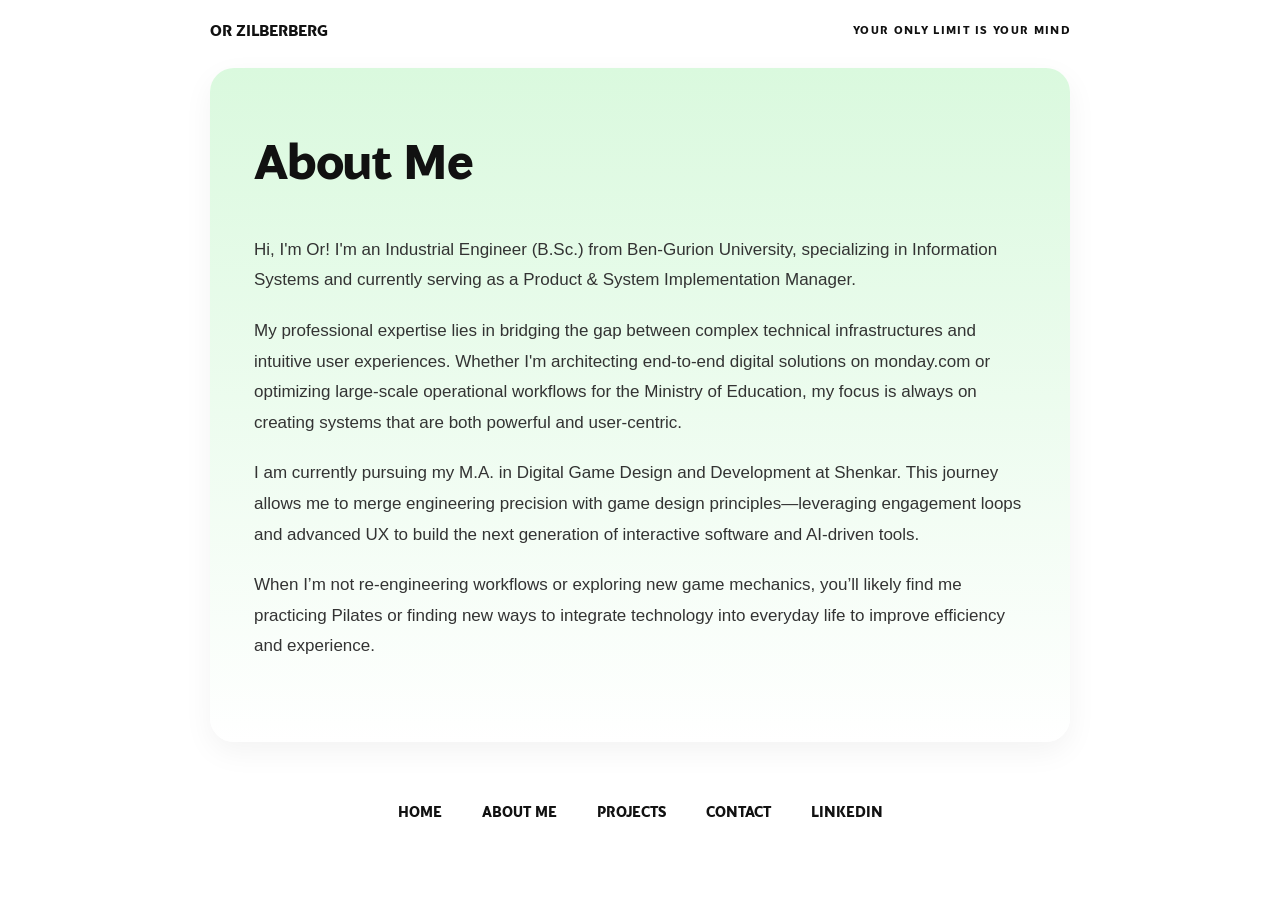
==== public/about.html @ 41ff97f6 "Revise About Me section with updated information Updated bio to reflect current role and studies." ====
<!DOCTYPE html>
<html lang="he">
<head>
  <meta charset="UTF-8">
  <meta name="viewport" content="width=device-width, initial-scale=1.0">
  <title>About Me | Or Zilberberg</title>
  <style>
    @font-face {
      font-family: 'Blacker Sans Pro';
      src: url('../assets/fonts/blacker_sans/Blacker-Sans-Extrabold-trial.ttf') format('truetype');
      font-weight: 800;
      font-style: normal;
    }

    * { box-sizing: border-box; margin: 0; padding: 0; }
    
    body {
      font-family: 'Blacker Sans Pro', sans-serif;
      background: #ffffff;
      padding: 20px;
      color: #111;
      line-height: 1.6;
    }

    .wrapper {
      max-width: 860px;
      margin: 0 auto;
    }

    .top-bar {
      display: flex;
      justify-content: space-between;
      align-items: center;
      margin-bottom: 24px;
    }

    .logo { font-size: 15px; font-weight: 800; text-transform: uppercase; }
    .tagline { font-size: 11px; font-weight: 600; letter-spacing: 0.12em; text-transform: uppercase; }

    .card-about {
      background: linear-gradient(to bottom, #DAF9DE, #ffffff);
      border-radius: 24px;
      padding: 60px 44px;
      box-shadow: 0 10px 30px rgba(0,0,0,0.05);
    }

    .about-content h1 {
      font-size: 48px;
      font-weight: 800;
      margin-bottom: 30px;
      letter-spacing: -1px;
    }

    .bio-text {
      font-family: 'Segoe UI', Roboto, Helvetica, Arial, sans-serif;
      font-size: 17px;
      font-weight: normal;
      line-height: 1.8;
      color: #333; 
    }

    .bio-text p { margin-bottom: 20px; }

    .footer-nav {
      margin-top: 40px;
      display: flex;
      justify-content: center;
      gap: 40px;
      padding: 20px 0;
    }

    .footer-nav a {
      font-size: 14px;
      font-weight: 800;
      text-decoration: none;
      color: #111;
      text-transform: uppercase;
    }
  </style>
</head>
<body>

  <div class="wrapper">
    <header class="top-bar">
      <div class="logo">Or Zilberberg</div>
      <div class="tagline">YOUR ONLY LIMIT IS YOUR MIND</div>
    </header>

    <main class="card-about">
      <div class="about-content">
        <h1>About Me</h1>
        <div class="bio-text">
          <p>Hi, I'm Or! I'm an Industrial Engineer (B.Sc.) from Ben-Gurion University, specializing in Information Systems and currently serving as a Product & System Implementation Manager.</p>
          <p>My professional expertise lies in bridging the gap between complex technical infrastructures and intuitive user experiences. Whether I'm architecting end-to-end digital solutions on monday.com or optimizing large-scale operational workflows for the Ministry of Education, my focus is always on creating systems that are both powerful and user-centric.</p>
          <p>I am currently pursuing my M.A. in Digital Game Design and Development at Shenkar. This journey allows me to merge engineering precision with game design principles—leveraging engagement loops and advanced UX to build the next generation of interactive software and AI-driven tools.</p>
          <p>When I’m not re-engineering workflows or exploring new game mechanics, you’ll likely find me practicing Pilates or finding new ways to integrate technology into everyday life to improve efficiency and experience.</p>
        </div>
      </div>
    </main>

    <nav class="footer-nav"></nav>
  </div>

  <script src="../assets/js/nav.js"></script>
</body>
</html>
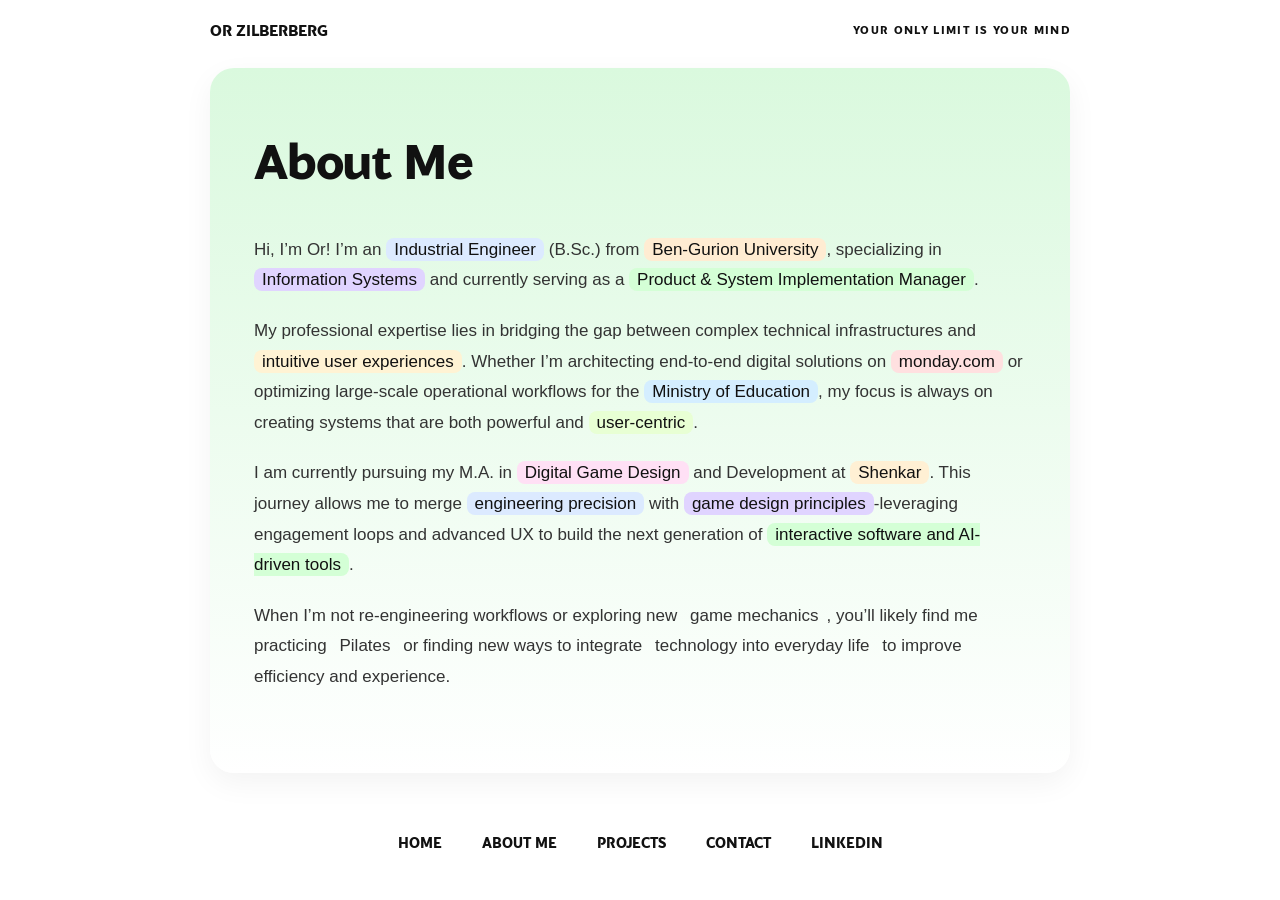
==== commit 4282b4f1: "updates" ====
--- a/public/about.html
+++ b/public/about.html
@@ -61,6 +61,42 @@
 
     .bio-text p { margin-bottom: 20px; }
 
+    /* Keyword highlight effect */
+    .keyword {
+      display: inline;
+      padding: 2px 8px;
+      border-radius: 8px;
+      background: transparent;
+      transition: background 0.4s ease, color 0.4s ease, transform 0.3s ease;
+      cursor: default;
+      position: relative;
+    }
+
+    .keyword.revealed {
+      background: var(--kw-color, #d4ffd6);
+      color: #111;
+    }
+
+    .keyword:hover {
+      transform: scale(1.05);
+      display: inline-block;
+    }
+
+    /* Floating emoji bubble */
+    .emoji-bubble {
+      position: absolute;
+      font-size: 20px;
+      pointer-events: none;
+      animation: floatUp 1.2s ease-out forwards;
+      z-index: 10;
+    }
+
+    @keyframes floatUp {
+      0%   { opacity: 1; transform: translateY(0) scale(1); }
+      60%  { opacity: 1; }
+      100% { opacity: 0; transform: translateY(-60px) scale(1.3); }
+    }
+
     .footer-nav {
       margin-top: 40px;
       display: flex;
@@ -90,10 +126,10 @@
       <div class="about-content">
         <h1>About Me</h1>
         <div class="bio-text">
-          <p>Hi, I'm Or! I'm an Industrial Engineer (B.Sc.) from Ben-Gurion University, specializing in Information Systems and currently serving as a Product & System Implementation Manager.</p>
-          <p>My professional expertise lies in bridging the gap between complex technical infrastructures and intuitive user experiences. Whether I'm architecting end-to-end digital solutions on monday.com or optimizing large-scale operational workflows for the Ministry of Education, my focus is always on creating systems that are both powerful and user-centric.</p>
-          <p>I am currently pursuing my M.A. in Digital Game Design and Development at Shenkar. This journey allows me to merge engineering precision with game design principles—leveraging engagement loops and advanced UX to build the next generation of interactive software and AI-driven tools.</p>
-          <p>When I’m not re-engineering workflows or exploring new game mechanics, you’ll likely find me practicing Pilates or finding new ways to integrate technology into everyday life to improve efficiency and experience.</p>
+          <p>Hi, I’m Or! I’m an <span class="keyword" data-emoji="🎓" style="--kw-color:#dceaff">Industrial Engineer</span> (B.Sc.) from <span class="keyword" data-emoji="🏫" style="--kw-color:#ffecd2">Ben-Gurion University</span>, specializing in <span class="keyword" data-emoji="💻" style="--kw-color:#e0d4ff">Information Systems</span> and currently serving as a <span class="keyword" data-emoji="🚀" style="--kw-color:#d4ffd6">Product & System Implementation Manager</span>.</p>
+          <p>My professional expertise lies in bridging the gap between complex technical infrastructures and <span class="keyword" data-emoji="✨" style="--kw-color:#fff3d4">intuitive user experiences</span>. Whether I’m architecting end-to-end digital solutions on <span class="keyword" data-emoji="📋" style="--kw-color:#ffe0e0">monday.com</span> or optimizing large-scale operational workflows for the <span class="keyword" data-emoji="🏛️" style="--kw-color:#d4eeff">Ministry of Education</span>, my focus is always on creating systems that are both powerful and <span class="keyword" data-emoji="👤" style="--kw-color:#e8ffd4">user-centric</span>.</p>
+          <p>I am currently pursuing my M.A. in <span class="keyword" data-emoji="🎮" style="--kw-color:#ffe0f5">Digital Game Design</span> and Development at <span class="keyword" data-emoji="🎨" style="--kw-color:#fff0d4">Shenkar</span>. This journey allows me to merge <span class="keyword" data-emoji="⚙️" style="--kw-color:#dceaff">engineering precision</span> with <span class="keyword" data-emoji="🕹️" style="--kw-color:#e0d4ff">game design principles</span>-leveraging engagement loops and advanced UX to build the next generation of <span class="keyword" data-emoji="🤖" style="--kw-color:#d4ffd6">interactive software and AI-driven tools</span>.</p>
+          <p>When I’m not re-engineering workflows or exploring new <span class="keyword" data-emoji="🧩" style="--kw-color:#ffecd2">game mechanics</span>, you’ll likely find me practicing <span class="keyword" data-emoji="🧘" style="--kw-color:#ffe0f5">Pilates</span> or finding new ways to integrate <span class="keyword" data-emoji="⚡" style="--kw-color:#fff3d4">technology into everyday life</span> to improve efficiency and experience.</p>
         </div>
       </div>
     </main>
@@ -101,6 +137,52 @@
     <nav class="footer-nav"></nav>
   </div>
 
+  <script src="../assets/js/page-transition.js"></script>
   <script src="../assets/js/nav.js"></script>
+
+  <script>
+    (function() {
+      var keywords = document.querySelectorAll('.keyword');
+
+      // Scroll-triggered reveal: keywords light up as they enter the viewport
+      var observer = new IntersectionObserver(function(entries) {
+        entries.forEach(function(entry) {
+          if (entry.isIntersecting) {
+            // Stagger reveal based on position in the list
+            var idx = Array.prototype.indexOf.call(keywords, entry.target);
+            setTimeout(function() {
+              entry.target.classList.add('revealed');
+            }, idx * 80);
+            observer.unobserve(entry.target);
+          }
+        });
+      }, { threshold: 0.5 });
+
+      keywords.forEach(function(kw) { observer.observe(kw); });
+
+      // Hover: spawn a floating emoji bubble
+      keywords.forEach(function(kw) {
+        kw.addEventListener('mouseenter', function() {
+          var emoji = kw.getAttribute('data-emoji');
+          if (!emoji) return;
+
+          var bubble = document.createElement('span');
+          bubble.className = 'emoji-bubble';
+          bubble.textContent = emoji;
+
+          // Random horizontal offset for playfulness
+          var offsetX = (Math.random() - 0.5) * 30;
+          bubble.style.left = 'calc(50% + ' + offsetX + 'px)';
+          bubble.style.top = '-10px';
+
+          kw.appendChild(bubble);
+
+          bubble.addEventListener('animationend', function() {
+            bubble.remove();
+          });
+        });
+      });
+    })();
+  </script>
 </body>
 </html>
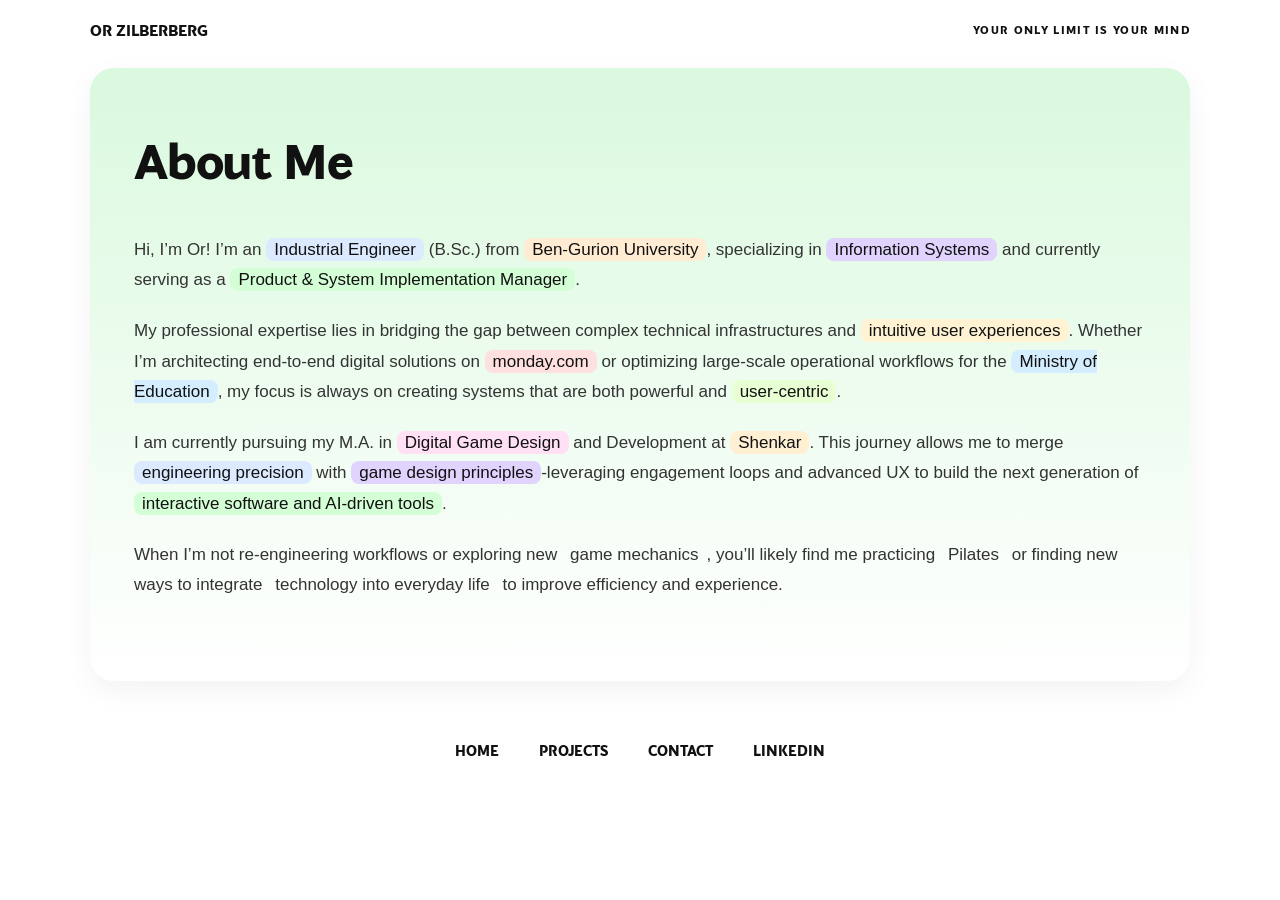
==== commit d3f765c9: "updates" ====
--- a/public/about.html
+++ b/public/about.html
@@ -23,7 +23,7 @@
     }
 
     .wrapper {
-      max-width: 860px;
+      max-width: 1100px;
       margin: 0 auto;
     }
 
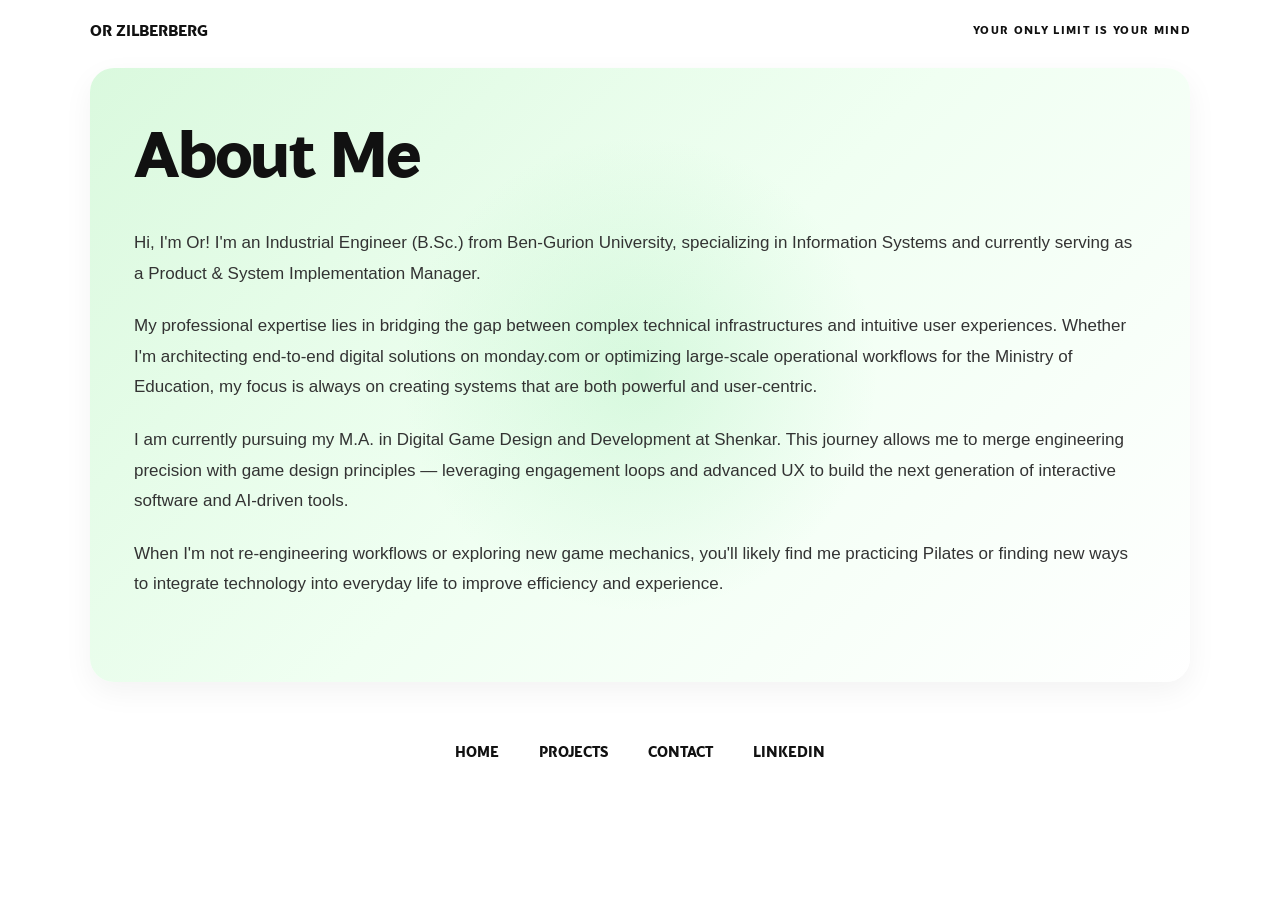
==== commit 9f72385c: "ABOUT ME EFFECT" ====
--- a/public/about.html
+++ b/public/about.html
@@ -1,188 +1,358 @@
-<!DOCTYPE html>
-<html lang="he">
-<head>
-  <meta charset="UTF-8">
-  <meta name="viewport" content="width=device-width, initial-scale=1.0">
-  <title>About Me | Or Zilberberg</title>
-  <style>
-    @font-face {
-      font-family: 'Blacker Sans Pro';
-      src: url('../assets/fonts/blacker_sans/Blacker-Sans-Extrabold-trial.ttf') format('truetype');
-      font-weight: 800;
-      font-style: normal;
-    }
-
-    * { box-sizing: border-box; margin: 0; padding: 0; }
-    
-    body {
-      font-family: 'Blacker Sans Pro', sans-serif;
-      background: #ffffff;
-      padding: 20px;
-      color: #111;
-      line-height: 1.6;
-    }
-
-    .wrapper {
-      max-width: 1100px;
-      margin: 0 auto;
-    }
-
-    .top-bar {
-      display: flex;
-      justify-content: space-between;
-      align-items: center;
-      margin-bottom: 24px;
-    }
-
-    .logo { font-size: 15px; font-weight: 800; text-transform: uppercase; }
-    .tagline { font-size: 11px; font-weight: 600; letter-spacing: 0.12em; text-transform: uppercase; }
-
-    .card-about {
-      background: linear-gradient(to bottom, #DAF9DE, #ffffff);
-      border-radius: 24px;
-      padding: 60px 44px;
-      box-shadow: 0 10px 30px rgba(0,0,0,0.05);
-    }
-
-    .about-content h1 {
-      font-size: 48px;
-      font-weight: 800;
-      margin-bottom: 30px;
-      letter-spacing: -1px;
-    }
-
-    .bio-text {
-      font-family: 'Segoe UI', Roboto, Helvetica, Arial, sans-serif;
-      font-size: 17px;
-      font-weight: normal;
-      line-height: 1.8;
-      color: #333; 
-    }
-
-    .bio-text p { margin-bottom: 20px; }
-
-    /* Keyword highlight effect */
-    .keyword {
-      display: inline;
-      padding: 2px 8px;
-      border-radius: 8px;
-      background: transparent;
-      transition: background 0.4s ease, color 0.4s ease, transform 0.3s ease;
-      cursor: default;
-      position: relative;
-    }
-
-    .keyword.revealed {
-      background: var(--kw-color, #d4ffd6);
-      color: #111;
-    }
-
-    .keyword:hover {
-      transform: scale(1.05);
-      display: inline-block;
-    }
-
-    /* Floating emoji bubble */
-    .emoji-bubble {
-      position: absolute;
-      font-size: 20px;
-      pointer-events: none;
-      animation: floatUp 1.2s ease-out forwards;
-      z-index: 10;
-    }
-
-    @keyframes floatUp {
-      0%   { opacity: 1; transform: translateY(0) scale(1); }
-      60%  { opacity: 1; }
-      100% { opacity: 0; transform: translateY(-60px) scale(1.3); }
-    }
-
-    .footer-nav {
-      margin-top: 40px;
-      display: flex;
-      justify-content: center;
-      gap: 40px;
-      padding: 20px 0;
-    }
-
-    .footer-nav a {
-      font-size: 14px;
-      font-weight: 800;
-      text-decoration: none;
-      color: #111;
-      text-transform: uppercase;
-    }
-  </style>
-</head>
-<body>
-
-  <div class="wrapper">
-    <header class="top-bar">
-      <div class="logo">Or Zilberberg</div>
-      <div class="tagline">YOUR ONLY LIMIT IS YOUR MIND</div>
-    </header>
-
-    <main class="card-about">
-      <div class="about-content">
-        <h1>About Me</h1>
-        <div class="bio-text">
-          <p>Hi, I’m Or! I’m an <span class="keyword" data-emoji="🎓" style="--kw-color:#dceaff">Industrial Engineer</span> (B.Sc.) from <span class="keyword" data-emoji="🏫" style="--kw-color:#ffecd2">Ben-Gurion University</span>, specializing in <span class="keyword" data-emoji="💻" style="--kw-color:#e0d4ff">Information Systems</span> and currently serving as a <span class="keyword" data-emoji="🚀" style="--kw-color:#d4ffd6">Product & System Implementation Manager</span>.</p>
-          <p>My professional expertise lies in bridging the gap between complex technical infrastructures and <span class="keyword" data-emoji="✨" style="--kw-color:#fff3d4">intuitive user experiences</span>. Whether I’m architecting end-to-end digital solutions on <span class="keyword" data-emoji="📋" style="--kw-color:#ffe0e0">monday.com</span> or optimizing large-scale operational workflows for the <span class="keyword" data-emoji="🏛️" style="--kw-color:#d4eeff">Ministry of Education</span>, my focus is always on creating systems that are both powerful and <span class="keyword" data-emoji="👤" style="--kw-color:#e8ffd4">user-centric</span>.</p>
-          <p>I am currently pursuing my M.A. in <span class="keyword" data-emoji="🎮" style="--kw-color:#ffe0f5">Digital Game Design</span> and Development at <span class="keyword" data-emoji="🎨" style="--kw-color:#fff0d4">Shenkar</span>. This journey allows me to merge <span class="keyword" data-emoji="⚙️" style="--kw-color:#dceaff">engineering precision</span> with <span class="keyword" data-emoji="🕹️" style="--kw-color:#e0d4ff">game design principles</span>-leveraging engagement loops and advanced UX to build the next generation of <span class="keyword" data-emoji="🤖" style="--kw-color:#d4ffd6">interactive software and AI-driven tools</span>.</p>
-          <p>When I’m not re-engineering workflows or exploring new <span class="keyword" data-emoji="🧩" style="--kw-color:#ffecd2">game mechanics</span>, you’ll likely find me practicing <span class="keyword" data-emoji="🧘" style="--kw-color:#ffe0f5">Pilates</span> or finding new ways to integrate <span class="keyword" data-emoji="⚡" style="--kw-color:#fff3d4">technology into everyday life</span> to improve efficiency and experience.</p>
-        </div>
-      </div>
-    </main>
-
-    <nav class="footer-nav"></nav>
-  </div>
-
-  <script src="../assets/js/page-transition.js"></script>
-  <script src="../assets/js/nav.js"></script>
-
-  <script>
-    (function() {
-      var keywords = document.querySelectorAll('.keyword');
-
-      // Scroll-triggered reveal: keywords light up as they enter the viewport
-      var observer = new IntersectionObserver(function(entries) {
-        entries.forEach(function(entry) {
-          if (entry.isIntersecting) {
-            // Stagger reveal based on position in the list
-            var idx = Array.prototype.indexOf.call(keywords, entry.target);
-            setTimeout(function() {
-              entry.target.classList.add('revealed');
-            }, idx * 80);
-            observer.unobserve(entry.target);
-          }
-        });
-      }, { threshold: 0.5 });
-
-      keywords.forEach(function(kw) { observer.observe(kw); });
-
-      // Hover: spawn a floating emoji bubble
-      keywords.forEach(function(kw) {
-        kw.addEventListener('mouseenter', function() {
-          var emoji = kw.getAttribute('data-emoji');
-          if (!emoji) return;
-
-          var bubble = document.createElement('span');
-          bubble.className = 'emoji-bubble';
-          bubble.textContent = emoji;
-
-          // Random horizontal offset for playfulness
-          var offsetX = (Math.random() - 0.5) * 30;
-          bubble.style.left = 'calc(50% + ' + offsetX + 'px)';
-          bubble.style.top = '-10px';
-
-          kw.appendChild(bubble);
-
-          bubble.addEventListener('animationend', function() {
-            bubble.remove();
-          });
-        });
-      });
-    })();
-  </script>
-</body>
-</html>
+<!DOCTYPE html>
+<html lang="he">
+<head>
+  <meta charset="UTF-8">
+  <meta name="viewport" content="width=device-width, initial-scale=1.0">
+  <title>About Me | Or Zilberberg</title>
+  <style>
+    @font-face {
+      font-family: 'Blacker Sans Pro';
+      src: url('../assets/fonts/blacker_sans/Blacker-Sans-Extrabold-trial.ttf') format('truetype');
+      font-weight: 800;
+      font-style: normal;
+    }
+
+    * { box-sizing: border-box; margin: 0; padding: 0; }
+
+    body {
+      font-family: 'Blacker Sans Pro', sans-serif;
+      background: #ffffff;
+      padding: 20px;
+      color: #111;
+      line-height: 1.6;
+      display: flex;
+      flex-direction: column;
+      min-height: 100vh;
+    }
+
+    .wrapper {
+      max-width: 1100px;
+      margin: 0 auto;
+      width: 100%;
+      flex: 1;
+    }
+
+    .top-bar {
+      display: flex;
+      justify-content: space-between;
+      align-items: center;
+      margin-bottom: 24px;
+    }
+
+    .logo { font-size: 15px; font-weight: 800; text-transform: uppercase; }
+    .tagline { font-size: 11px; font-weight: 600; letter-spacing: 0.12em; text-transform: uppercase; }
+
+    /* Card */
+    .card-about {
+      background: linear-gradient(135deg, #DAF9DE 0%, #f0fff2 50%, #ffffff 100%);
+      border-radius: 24px;
+      padding: 60px 44px;
+      box-shadow: 0 10px 30px rgba(0,0,0,0.05);
+      position: relative;
+      overflow: hidden;
+      transform-style: preserve-3d;
+      transition: box-shadow 0.3s ease;
+    }
+
+    /* Spotlight overlay (follows cursor) */
+    .card-about::before {
+      content: '';
+      position: absolute;
+      inset: 0;
+      border-radius: 24px;
+      background: radial-gradient(circle 340px at var(--mx, 50%) var(--my, 50%),
+        rgba(100,220,130,0.18) 0%,
+        transparent 70%);
+      pointer-events: none;
+      z-index: 0;
+      transition: background 0.05s;
+    }
+
+    /* Canvas for particle trail */
+    #about-canvas {
+      position: absolute;
+      inset: 0;
+      width: 100%;
+      height: 100%;
+      pointer-events: none;
+      z-index: 0;
+      border-radius: 24px;
+    }
+
+    .about-content {
+      position: relative;
+      z-index: 1;
+    }
+
+    .about-content h1 {
+      font-size: 64px;
+      font-weight: 800;
+      margin-bottom: 36px;
+      letter-spacing: -2px;
+      line-height: 1;
+    }
+
+    /* Glitch on h1 */
+    .about-content h1 {
+      position: relative;
+    }
+
+    .about-content h1::before,
+    .about-content h1::after {
+      content: attr(data-text);
+      position: absolute;
+      top: 0; left: 0;
+      width: 100%;
+      overflow: hidden;
+      clip-path: inset(0 0 100% 0);
+      opacity: 0;
+    }
+
+    .about-content h1::before {
+      color: #3dbf6e;
+      animation: glitchTop 5s infinite;
+    }
+
+    .about-content h1::after {
+      color: #b84fff;
+      animation: glitchBot 5s infinite;
+    }
+
+    @keyframes glitchTop {
+      0%, 88%, 100% { opacity: 0; clip-path: inset(0 0 100% 0); }
+      90%  { opacity: 0.7; clip-path: inset(0 0 60% 0); transform: translate(-3px, -2px); }
+      92%  { opacity: 0.5; clip-path: inset(30% 0 40% 0); transform: translate(3px, 0); }
+      94%  { opacity: 0; clip-path: inset(0 0 100% 0); }
+    }
+
+    @keyframes glitchBot {
+      0%, 88%, 100% { opacity: 0; clip-path: inset(100% 0 0 0); }
+      90%  { opacity: 0.6; clip-path: inset(60% 0 0 0); transform: translate(3px, 2px); }
+      92%  { opacity: 0.4; clip-path: inset(40% 0 20% 0); transform: translate(-3px, 0); }
+      94%  { opacity: 0; clip-path: inset(100% 0 0 0); }
+    }
+
+    /* Bio text */
+    .bio-text {
+      font-family: 'Segoe UI', Roboto, Helvetica, Arial, sans-serif;
+      font-size: 17px;
+      font-weight: normal;
+      line-height: 1.8;
+      color: #333;
+    }
+
+    /* Paragraphs slide in on scroll */
+    .bio-text p {
+      margin-bottom: 22px;
+      opacity: 0;
+      transform: translateY(28px);
+      transition: opacity 0.6s ease, transform 0.6s ease;
+    }
+
+    .bio-text p.visible {
+      opacity: 1;
+      transform: translateY(0);
+    }
+
+    /* Floating tags */
+    .tag-cloud {
+      display: flex;
+      flex-wrap: wrap;
+      gap: 10px;
+      margin-top: 32px;
+    }
+
+    .tag {
+      display: inline-block;
+      padding: 8px 18px;
+      border-radius: 100px;
+      font-family: 'Blacker Sans Pro', sans-serif;
+      font-size: 12px;
+      font-weight: 800;
+      text-transform: uppercase;
+      letter-spacing: 0.06em;
+      opacity: 0;
+      transform: scale(0.7) translateY(10px);
+      transition: transform 0.25s ease, background 0.25s ease;
+    }
+
+    .tag.visible {
+      animation: tagPop 0.5s cubic-bezier(0.34, 1.56, 0.64, 1) forwards;
+    }
+
+    @keyframes tagPop {
+      to { opacity: 1; transform: scale(1) translateY(0); }
+    }
+
+    .tag:hover {
+      transform: scale(1.08) translateY(-3px) !important;
+    }
+
+    .tag-green  { background: #d4ffd9; color: #1a7a3a; }
+    .tag-purple { background: #edd4ff; color: #6a1a9a; }
+    .tag-blue   { background: #d4e8ff; color: #1a4a8a; }
+    .tag-orange { background: #ffecd4; color: #8a4a1a; }
+    .tag-pink   { background: #ffd4ee; color: #8a1a5a; }
+
+    .footer-nav {
+      margin-top: 40px;
+      display: flex;
+      justify-content: center;
+      gap: 40px;
+      padding: 20px 0;
+    }
+
+    .footer-nav a {
+      font-size: 14px;
+      font-weight: 800;
+      text-decoration: none;
+      color: #111;
+      text-transform: uppercase;
+    }
+
+    @media (max-width: 768px) {
+      .card-about { padding: 40px 24px; }
+      .about-content h1 { font-size: 42px; }
+    }
+  </style>
+</head>
+<body>
+
+  <div class="wrapper">
+    <header class="top-bar">
+      <div class="logo">Or Zilberberg</div>
+      <div class="tagline">YOUR ONLY LIMIT IS YOUR MIND</div>
+    </header>
+
+    <main class="card-about" id="about-card">
+      <canvas id="about-canvas"></canvas>
+      <div class="about-content">
+        <h1 data-text="About Me">About Me</h1>
+        <div class="bio-text">
+          <p>Hi, I'm Or! I'm an Industrial Engineer (B.Sc.) from Ben-Gurion University, specializing in Information Systems and currently serving as a Product &amp; System Implementation Manager.</p>
+          <p>My professional expertise lies in bridging the gap between complex technical infrastructures and intuitive user experiences. Whether I'm architecting end-to-end digital solutions on monday.com or optimizing large-scale operational workflows for the Ministry of Education, my focus is always on creating systems that are both powerful and user-centric.</p>
+          <p>I am currently pursuing my M.A. in Digital Game Design and Development at Shenkar. This journey allows me to merge engineering precision with game design principles — leveraging engagement loops and advanced UX to build the next generation of interactive software and AI-driven tools.</p>
+          <p>When I'm not re-engineering workflows or exploring new game mechanics, you'll likely find me practicing Pilates or finding new ways to integrate technology into everyday life to improve efficiency and experience.</p>
+        </div>
+      
+      </div>
+    </main>
+
+    <nav class="footer-nav"></nav>
+  </div>
+
+  <script src="../assets/js/page-transition.js"></script>
+  <script src="../assets/js/nav.js"></script>
+
+  <script>
+    (function() {
+      var card = document.getElementById('about-card');
+      var canvas = document.getElementById('about-canvas');
+      var ctx = canvas.getContext('2d');
+      var particles = [];
+      var mouse = { x: -999, y: -999 };
+      var tiltX = 0, tiltY = 0;
+
+      // Resize canvas to match card
+      function resize() {
+        canvas.width = card.offsetWidth;
+        canvas.height = card.offsetHeight;
+      }
+      resize();
+      window.addEventListener('resize', resize);
+
+      // Particle trail
+      function spawnParticle(x, y) {
+        particles.push({
+          x: x, y: y,
+          vx: (Math.random() - 0.5) * 1.5,
+          vy: (Math.random() - 0.5) * 1.5 - 0.5,
+          radius: Math.random() * 5 + 2,
+          alpha: 0.7,
+          hue: Math.floor(Math.random() * 60) + 120  // green spectrum
+        });
+        if (particles.length > 120) particles.shift();
+      }
+
+      function animateParticles() {
+        ctx.clearRect(0, 0, canvas.width, canvas.height);
+        for (var i = particles.length - 1; i >= 0; i--) {
+          var p = particles[i];
+          p.x += p.vx;
+          p.y += p.vy;
+          p.alpha -= 0.018;
+          p.radius *= 0.97;
+          if (p.alpha <= 0) { particles.splice(i, 1); continue; }
+          ctx.beginPath();
+          ctx.arc(p.x, p.y, p.radius, 0, Math.PI * 2);
+          ctx.fillStyle = 'hsla(' + p.hue + ', 80%, 60%, ' + p.alpha + ')';
+          ctx.fill();
+        }
+        requestAnimationFrame(animateParticles);
+      }
+      animateParticles();
+
+      // Mouse tracking for spotlight + tilt + particles
+      var lastSpawn = 0;
+      card.addEventListener('mousemove', function(e) {
+        var rect = card.getBoundingClientRect();
+        var x = e.clientX - rect.left;
+        var y = e.clientY - rect.top;
+        mouse.x = x; mouse.y = y;
+
+        // Spotlight
+        card.style.setProperty('--mx', (x / rect.width * 100) + '%');
+        card.style.setProperty('--my', (y / rect.height * 100) + '%');
+
+        // 3D tilt
+        var cx = rect.width / 2, cy = rect.height / 2;
+        tiltY = ((x - cx) / cx) * 6;
+        tiltX = ((cy - y) / cy) * 6;
+        card.style.transform = 'perspective(900px) rotateX(' + tiltX + 'deg) rotateY(' + tiltY + 'deg)';
+
+        // Spawn particles throttled
+        var now = Date.now();
+        if (now - lastSpawn > 30) {
+          spawnParticle(x, y);
+          lastSpawn = now;
+        }
+      });
+
+      card.addEventListener('mouseleave', function() {
+        card.style.transform = 'perspective(900px) rotateX(0deg) rotateY(0deg)';
+        mouse.x = -999; mouse.y = -999;
+      });
+
+      // Scroll-reveal paragraphs
+      var paras = document.querySelectorAll('.bio-text p');
+      var paraObserver = new IntersectionObserver(function(entries) {
+        entries.forEach(function(entry) {
+          if (entry.isIntersecting) {
+            var idx = Array.prototype.indexOf.call(paras, entry.target);
+            setTimeout(function() {
+              entry.target.classList.add('visible');
+            }, idx * 120);
+            paraObserver.unobserve(entry.target);
+          }
+        });
+      }, { threshold: 0.2 });
+      paras.forEach(function(p) { paraObserver.observe(p); });
+
+      // Pop-in tags with stagger
+      var tags = document.querySelectorAll('.tag');
+      var tagObserver = new IntersectionObserver(function(entries) {
+        entries.forEach(function(entry) {
+          if (entry.isIntersecting) {
+            var idx = Array.prototype.indexOf.call(tags, entry.target);
+            setTimeout(function() {
+              entry.target.classList.add('visible');
+            }, idx * 80);
+            tagObserver.unobserve(entry.target);
+          }
+        });
+      }, { threshold: 0.3 });
+      tags.forEach(function(t) { tagObserver.observe(t); });
+    })();
+  </script>
+</body>
+</html>
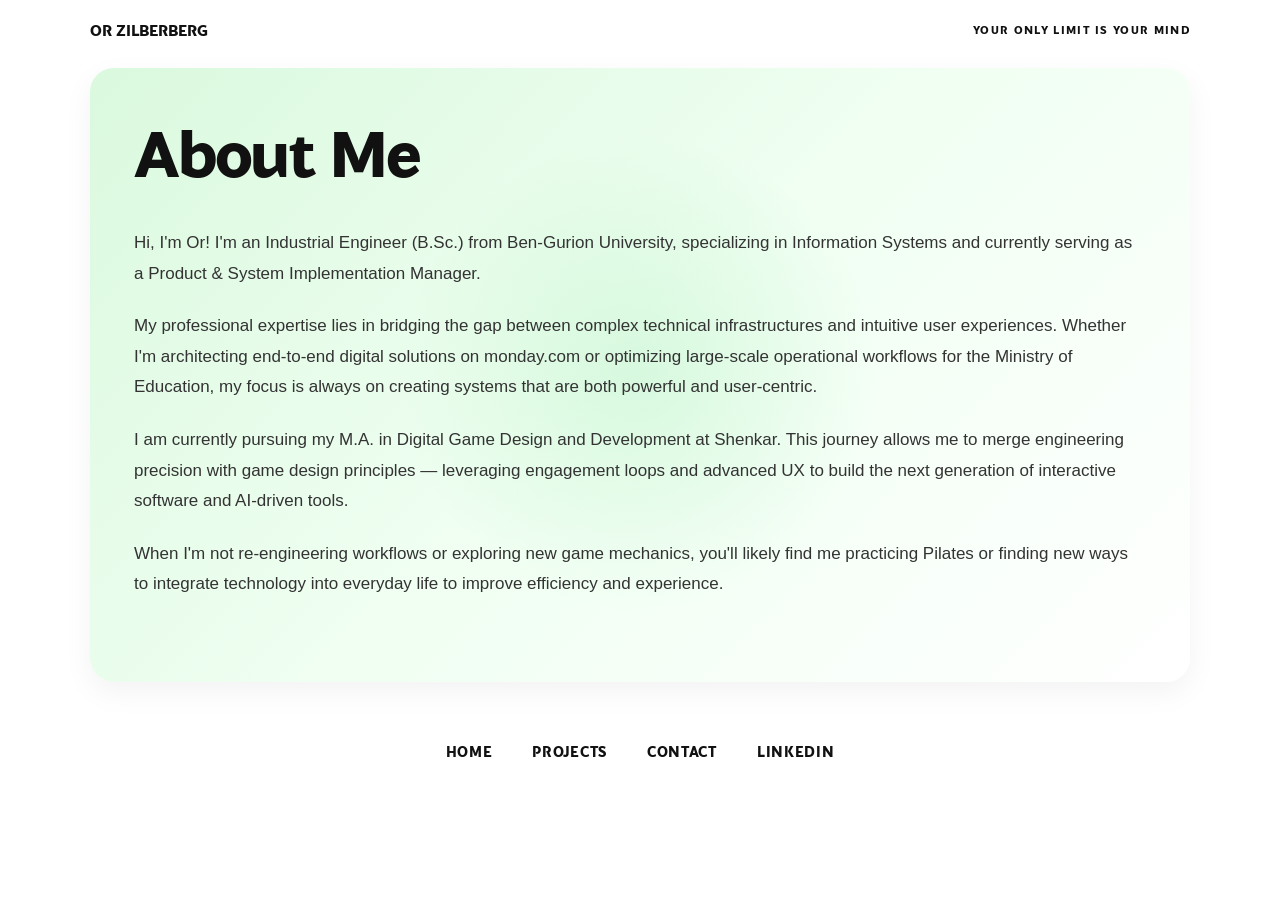
==== commit ff58f0e9: "SPLIT" ====
--- a/public/about.html
+++ b/public/about.html
@@ -4,217 +4,16 @@
   <meta charset="UTF-8">
   <meta name="viewport" content="width=device-width, initial-scale=1.0">
   <title>About Me | Or Zilberberg</title>
-  <style>
-    @font-face {
-      font-family: 'Blacker Sans Pro';
-      src: url('../assets/fonts/blacker_sans/Blacker-Sans-Extrabold-trial.ttf') format('truetype');
-      font-weight: 800;
-      font-style: normal;
-    }
-
-    * { box-sizing: border-box; margin: 0; padding: 0; }
-
-    body {
-      font-family: 'Blacker Sans Pro', sans-serif;
-      background: #ffffff;
-      padding: 20px;
-      color: #111;
-      line-height: 1.6;
-      display: flex;
-      flex-direction: column;
-      min-height: 100vh;
-    }
-
-    .wrapper {
-      max-width: 1100px;
-      margin: 0 auto;
-      width: 100%;
-      flex: 1;
-    }
-
-    .top-bar {
-      display: flex;
-      justify-content: space-between;
-      align-items: center;
-      margin-bottom: 24px;
-    }
-
-    .logo { font-size: 15px; font-weight: 800; text-transform: uppercase; }
-    .tagline { font-size: 11px; font-weight: 600; letter-spacing: 0.12em; text-transform: uppercase; }
-
-    /* Card */
-    .card-about {
-      background: linear-gradient(135deg, #DAF9DE 0%, #f0fff2 50%, #ffffff 100%);
-      border-radius: 24px;
-      padding: 60px 44px;
-      box-shadow: 0 10px 30px rgba(0,0,0,0.05);
-      position: relative;
-      overflow: hidden;
-      transform-style: preserve-3d;
-      transition: box-shadow 0.3s ease;
-    }
-
-    /* Spotlight overlay (follows cursor) */
-    .card-about::before {
-      content: '';
-      position: absolute;
-      inset: 0;
-      border-radius: 24px;
-      background: radial-gradient(circle 340px at var(--mx, 50%) var(--my, 50%),
-        rgba(100,220,130,0.18) 0%,
-        transparent 70%);
-      pointer-events: none;
-      z-index: 0;
-      transition: background 0.05s;
-    }
-
-    /* Canvas for particle trail */
-    #about-canvas {
-      position: absolute;
-      inset: 0;
-      width: 100%;
-      height: 100%;
-      pointer-events: none;
-      z-index: 0;
-      border-radius: 24px;
-    }
-
-    .about-content {
-      position: relative;
-      z-index: 1;
-    }
-
-    .about-content h1 {
-      font-size: 64px;
-      font-weight: 800;
-      margin-bottom: 36px;
-      letter-spacing: -2px;
-      line-height: 1;
-    }
-
-    /* Glitch on h1 */
-    .about-content h1 {
-      position: relative;
-    }
-
-    .about-content h1::before,
-    .about-content h1::after {
-      content: attr(data-text);
-      position: absolute;
-      top: 0; left: 0;
-      width: 100%;
-      overflow: hidden;
-      clip-path: inset(0 0 100% 0);
-      opacity: 0;
-    }
-
-    .about-content h1::before {
-      color: #3dbf6e;
-      animation: glitchTop 5s infinite;
-    }
-
-    .about-content h1::after {
-      color: #b84fff;
-      animation: glitchBot 5s infinite;
-    }
-
-    @keyframes glitchTop {
-      0%, 88%, 100% { opacity: 0; clip-path: inset(0 0 100% 0); }
-      90%  { opacity: 0.7; clip-path: inset(0 0 60% 0); transform: translate(-3px, -2px); }
-      92%  { opacity: 0.5; clip-path: inset(30% 0 40% 0); transform: translate(3px, 0); }
-      94%  { opacity: 0; clip-path: inset(0 0 100% 0); }
-    }
-
-    @keyframes glitchBot {
-      0%, 88%, 100% { opacity: 0; clip-path: inset(100% 0 0 0); }
-      90%  { opacity: 0.6; clip-path: inset(60% 0 0 0); transform: translate(3px, 2px); }
-      92%  { opacity: 0.4; clip-path: inset(40% 0 20% 0); transform: translate(-3px, 0); }
-      94%  { opacity: 0; clip-path: inset(100% 0 0 0); }
-    }
-
-    /* Bio text */
-    .bio-text {
-      font-family: 'Segoe UI', Roboto, Helvetica, Arial, sans-serif;
-      font-size: 17px;
-      font-weight: normal;
-      line-height: 1.8;
-      color: #333;
-    }
-
-    /* Paragraphs slide in on scroll */
-    .bio-text p {
-      margin-bottom: 22px;
-      opacity: 0;
-      transform: translateY(28px);
-      transition: opacity 0.6s ease, transform 0.6s ease;
-    }
-
-    .bio-text p.visible {
-      opacity: 1;
-      transform: translateY(0);
-    }
-
-    /* Floating tags */
-    .tag-cloud {
-      display: flex;
-      flex-wrap: wrap;
-      gap: 10px;
-      margin-top: 32px;
-    }
-
-    .tag {
-      display: inline-block;
-      padding: 8px 18px;
-      border-radius: 100px;
-      font-family: 'Blacker Sans Pro', sans-serif;
-      font-size: 12px;
-      font-weight: 800;
-      text-transform: uppercase;
-      letter-spacing: 0.06em;
-      opacity: 0;
-      transform: scale(0.7) translateY(10px);
-      transition: transform 0.25s ease, background 0.25s ease;
-    }
-
-    .tag.visible {
-      animation: tagPop 0.5s cubic-bezier(0.34, 1.56, 0.64, 1) forwards;
-    }
-
-    @keyframes tagPop {
-      to { opacity: 1; transform: scale(1) translateY(0); }
-    }
-
-    .tag:hover {
-      transform: scale(1.08) translateY(-3px) !important;
-    }
-
-    .tag-green  { background: #d4ffd9; color: #1a7a3a; }
-    .tag-purple { background: #edd4ff; color: #6a1a9a; }
-    .tag-blue   { background: #d4e8ff; color: #1a4a8a; }
-    .tag-orange { background: #ffecd4; color: #8a4a1a; }
-    .tag-pink   { background: #ffd4ee; color: #8a1a5a; }
-
-    .footer-nav {
-      margin-top: 40px;
-      display: flex;
-      justify-content: center;
-      gap: 40px;
-      padding: 20px 0;
-    }
-
-    .footer-nav a {
-      font-size: 14px;
-      font-weight: 800;
-      text-decoration: none;
-      color: #111;
-      text-transform: uppercase;
-    }
-
-    @media (max-width: 768px) {
-      .card-about { padding: 40px 24px; }
-      .about-content h1 { font-size: 42px; }
-    }
-  </style>
+  <!-- Google tag (gtag.js) -->
+  <script async src="https://www.googletagmanager.com/gtag/js?id=G-SN2CH626FL"></script>
+  <script>
+    window.dataLayer = window.dataLayer || [];
+    function gtag(){dataLayer.push(arguments);}
+    gtag('js', new Date());
+    gtag('config', 'G-SN2CH626FL');
+  </script>
+  <link rel="stylesheet" href="../assets/css/base.css">
+  <link rel="stylesheet" href="../assets/css/about.css">
 </head>
 <body>
 
@@ -234,7 +33,6 @@
           <p>I am currently pursuing my M.A. in Digital Game Design and Development at Shenkar. This journey allows me to merge engineering precision with game design principles — leveraging engagement loops and advanced UX to build the next generation of interactive software and AI-driven tools.</p>
           <p>When I'm not re-engineering workflows or exploring new game mechanics, you'll likely find me practicing Pilates or finding new ways to integrate technology into everyday life to improve efficiency and experience.</p>
         </div>
-      
       </div>
     </main>
 
@@ -243,116 +41,6 @@
 
   <script src="../assets/js/page-transition.js"></script>
   <script src="../assets/js/nav.js"></script>
-
-  <script>
-    (function() {
-      var card = document.getElementById('about-card');
-      var canvas = document.getElementById('about-canvas');
-      var ctx = canvas.getContext('2d');
-      var particles = [];
-      var mouse = { x: -999, y: -999 };
-      var tiltX = 0, tiltY = 0;
-
-      // Resize canvas to match card
-      function resize() {
-        canvas.width = card.offsetWidth;
-        canvas.height = card.offsetHeight;
-      }
-      resize();
-      window.addEventListener('resize', resize);
-
-      // Particle trail
-      function spawnParticle(x, y) {
-        particles.push({
-          x: x, y: y,
-          vx: (Math.random() - 0.5) * 1.5,
-          vy: (Math.random() - 0.5) * 1.5 - 0.5,
-          radius: Math.random() * 5 + 2,
-          alpha: 0.7,
-          hue: Math.floor(Math.random() * 60) + 120  // green spectrum
-        });
-        if (particles.length > 120) particles.shift();
-      }
-
-      function animateParticles() {
-        ctx.clearRect(0, 0, canvas.width, canvas.height);
-        for (var i = particles.length - 1; i >= 0; i--) {
-          var p = particles[i];
-          p.x += p.vx;
-          p.y += p.vy;
-          p.alpha -= 0.018;
-          p.radius *= 0.97;
-          if (p.alpha <= 0) { particles.splice(i, 1); continue; }
-          ctx.beginPath();
-          ctx.arc(p.x, p.y, p.radius, 0, Math.PI * 2);
-          ctx.fillStyle = 'hsla(' + p.hue + ', 80%, 60%, ' + p.alpha + ')';
-          ctx.fill();
-        }
-        requestAnimationFrame(animateParticles);
-      }
-      animateParticles();
-
-      // Mouse tracking for spotlight + tilt + particles
-      var lastSpawn = 0;
-      card.addEventListener('mousemove', function(e) {
-        var rect = card.getBoundingClientRect();
-        var x = e.clientX - rect.left;
-        var y = e.clientY - rect.top;
-        mouse.x = x; mouse.y = y;
-
-        // Spotlight
-        card.style.setProperty('--mx', (x / rect.width * 100) + '%');
-        card.style.setProperty('--my', (y / rect.height * 100) + '%');
-
-        // 3D tilt
-        var cx = rect.width / 2, cy = rect.height / 2;
-        tiltY = ((x - cx) / cx) * 6;
-        tiltX = ((cy - y) / cy) * 6;
-        card.style.transform = 'perspective(900px) rotateX(' + tiltX + 'deg) rotateY(' + tiltY + 'deg)';
-
-        // Spawn particles throttled
-        var now = Date.now();
-        if (now - lastSpawn > 30) {
-          spawnParticle(x, y);
-          lastSpawn = now;
-        }
-      });
-
-      card.addEventListener('mouseleave', function() {
-        card.style.transform = 'perspective(900px) rotateX(0deg) rotateY(0deg)';
-        mouse.x = -999; mouse.y = -999;
-      });
-
-      // Scroll-reveal paragraphs
-      var paras = document.querySelectorAll('.bio-text p');
-      var paraObserver = new IntersectionObserver(function(entries) {
-        entries.forEach(function(entry) {
-          if (entry.isIntersecting) {
-            var idx = Array.prototype.indexOf.call(paras, entry.target);
-            setTimeout(function() {
-              entry.target.classList.add('visible');
-            }, idx * 120);
-            paraObserver.unobserve(entry.target);
-          }
-        });
-      }, { threshold: 0.2 });
-      paras.forEach(function(p) { paraObserver.observe(p); });
-
-      // Pop-in tags with stagger
-      var tags = document.querySelectorAll('.tag');
-      var tagObserver = new IntersectionObserver(function(entries) {
-        entries.forEach(function(entry) {
-          if (entry.isIntersecting) {
-            var idx = Array.prototype.indexOf.call(tags, entry.target);
-            setTimeout(function() {
-              entry.target.classList.add('visible');
-            }, idx * 80);
-            tagObserver.unobserve(entry.target);
-          }
-        });
-      }, { threshold: 0.3 });
-      tags.forEach(function(t) { tagObserver.observe(t); });
-    })();
-  </script>
+  <script src="../assets/js/about.js"></script>
 </body>
 </html>
--- a/assets/css/base.css
+++ b/assets/css/base.css
@@ -0,0 +1,75 @@
+@font-face {
+  font-family: 'Blacker Sans Pro';
+  src: url('../fonts/blacker_sans/Blacker-Sans-Extrabold-trial.ttf') format('truetype');
+  font-weight: 800;
+  font-style: normal;
+}
+
+* { box-sizing: border-box; margin: 0; padding: 0; }
+
+body {
+  font-family: 'Blacker Sans Pro', sans-serif;
+  background: #ffffff;
+  color: #111;
+  display: flex;
+  flex-direction: column;
+  min-height: 100vh;
+}
+
+.wrapper {
+  max-width: 1100px;
+  margin: 0 auto;
+  flex: 1;
+  width: 100%;
+}
+
+.top-bar {
+  display: flex;
+  justify-content: space-between;
+  align-items: center;
+  margin-bottom: 24px;
+}
+
+.logo {
+  font-size: 15px;
+  font-weight: 800;
+  text-transform: uppercase;
+  text-decoration: none;
+  color: inherit;
+}
+
+.tagline {
+  font-size: 11px;
+  font-weight: 600;
+  letter-spacing: 0.12em;
+  text-transform: uppercase;
+}
+
+.back-link {
+  text-decoration: none;
+  color: #111;
+  border-bottom: 1px solid #111;
+  font-size: 12px;
+}
+
+.footer-nav {
+  margin-top: 40px;
+  display: flex;
+  justify-content: center;
+  gap: 40px;
+  padding: 20px 0;
+}
+
+.footer-nav a {
+  font-size: 14px;
+  font-weight: 800;
+  text-decoration: none;
+  color: #111;
+  text-transform: uppercase;
+  letter-spacing: 0.05em;
+  transition: opacity 0.2s ease;
+}
+
+.footer-nav a:hover {
+  opacity: 0.6;
+}
--- a/assets/css/about.css
+++ b/assets/css/about.css
@@ -0,0 +1,147 @@
+body {
+  padding: 20px;
+  line-height: 1.6;
+}
+
+.card-about {
+  background: linear-gradient(135deg, #DAF9DE 0%, #f0fff2 50%, #ffffff 100%);
+  border-radius: 24px;
+  padding: 60px 44px;
+  box-shadow: 0 10px 30px rgba(0,0,0,0.05);
+  position: relative;
+  overflow: hidden;
+  transform-style: preserve-3d;
+  transition: box-shadow 0.3s ease;
+}
+
+.card-about::before {
+  content: '';
+  position: absolute;
+  inset: 0;
+  border-radius: 24px;
+  background: radial-gradient(
+    circle 340px at var(--mx, 50%) var(--my, 50%),
+    rgba(100, 220, 130, 0.18) 0%,
+    transparent 70%
+  );
+  pointer-events: none;
+  z-index: 0;
+  transition: background 0.05s;
+}
+
+#about-canvas {
+  position: absolute;
+  inset: 0;
+  width: 100%; height: 100%;
+  pointer-events: none;
+  z-index: 0;
+  border-radius: 24px;
+}
+
+.about-content { position: relative; z-index: 1; }
+
+.about-content h1 {
+  font-size: 64px;
+  font-weight: 800;
+  margin-bottom: 36px;
+  letter-spacing: -2px;
+  line-height: 1;
+  position: relative;
+}
+
+.about-content h1::before,
+.about-content h1::after {
+  content: attr(data-text);
+  position: absolute;
+  top: 0; left: 0;
+  width: 100%;
+  overflow: hidden;
+  clip-path: inset(0 0 100% 0);
+  opacity: 0;
+}
+
+.about-content h1::before {
+  color: #3dbf6e;
+  animation: glitchTop 5s infinite;
+}
+
+.about-content h1::after {
+  color: #b84fff;
+  animation: glitchBot 5s infinite;
+}
+
+@keyframes glitchTop {
+  0%, 88%, 100% { opacity: 0; clip-path: inset(0 0 100% 0); }
+  90% { opacity: 0.7; clip-path: inset(0 0 60% 0); transform: translate(-3px, -2px); }
+  92% { opacity: 0.5; clip-path: inset(30% 0 40% 0); transform: translate(3px, 0); }
+  94% { opacity: 0; clip-path: inset(0 0 100% 0); }
+}
+
+@keyframes glitchBot {
+  0%, 88%, 100% { opacity: 0; clip-path: inset(100% 0 0 0); }
+  90% { opacity: 0.6; clip-path: inset(60% 0 0 0); transform: translate(3px, 2px); }
+  92% { opacity: 0.4; clip-path: inset(40% 0 20% 0); transform: translate(-3px, 0); }
+  94% { opacity: 0; clip-path: inset(100% 0 0 0); }
+}
+
+.bio-text {
+  font-family: 'Segoe UI', Roboto, Helvetica, Arial, sans-serif;
+  font-size: 17px;
+  font-weight: normal;
+  line-height: 1.8;
+  color: #333;
+}
+
+.bio-text p {
+  margin-bottom: 22px;
+  opacity: 0;
+  transform: translateY(28px);
+  transition: opacity 0.6s ease, transform 0.6s ease;
+}
+
+.bio-text p.visible {
+  opacity: 1;
+  transform: translateY(0);
+}
+
+.tag-cloud {
+  display: flex;
+  flex-wrap: wrap;
+  gap: 10px;
+  margin-top: 32px;
+}
+
+.tag {
+  display: inline-block;
+  padding: 8px 18px;
+  border-radius: 100px;
+  font-family: 'Blacker Sans Pro', sans-serif;
+  font-size: 12px;
+  font-weight: 800;
+  text-transform: uppercase;
+  letter-spacing: 0.06em;
+  opacity: 0;
+  transform: scale(0.7) translateY(10px);
+  transition: transform 0.25s ease, background 0.25s ease;
+}
+
+.tag.visible {
+  animation: tagPop 0.5s cubic-bezier(0.34, 1.56, 0.64, 1) forwards;
+}
+
+@keyframes tagPop {
+  to { opacity: 1; transform: scale(1) translateY(0); }
+}
+
+.tag:hover { transform: scale(1.08) translateY(-3px) !important; }
+
+.tag-green  { background: #d4ffd9; color: #1a7a3a; }
+.tag-purple { background: #edd4ff; color: #6a1a9a; }
+.tag-blue   { background: #d4e8ff; color: #1a4a8a; }
+.tag-orange { background: #ffecd4; color: #8a4a1a; }
+.tag-pink   { background: #ffd4ee; color: #8a1a5a; }
+
+@media (max-width: 768px) {
+  .card-about { padding: 40px 24px; }
+  .about-content h1 { font-size: 42px; }
+}
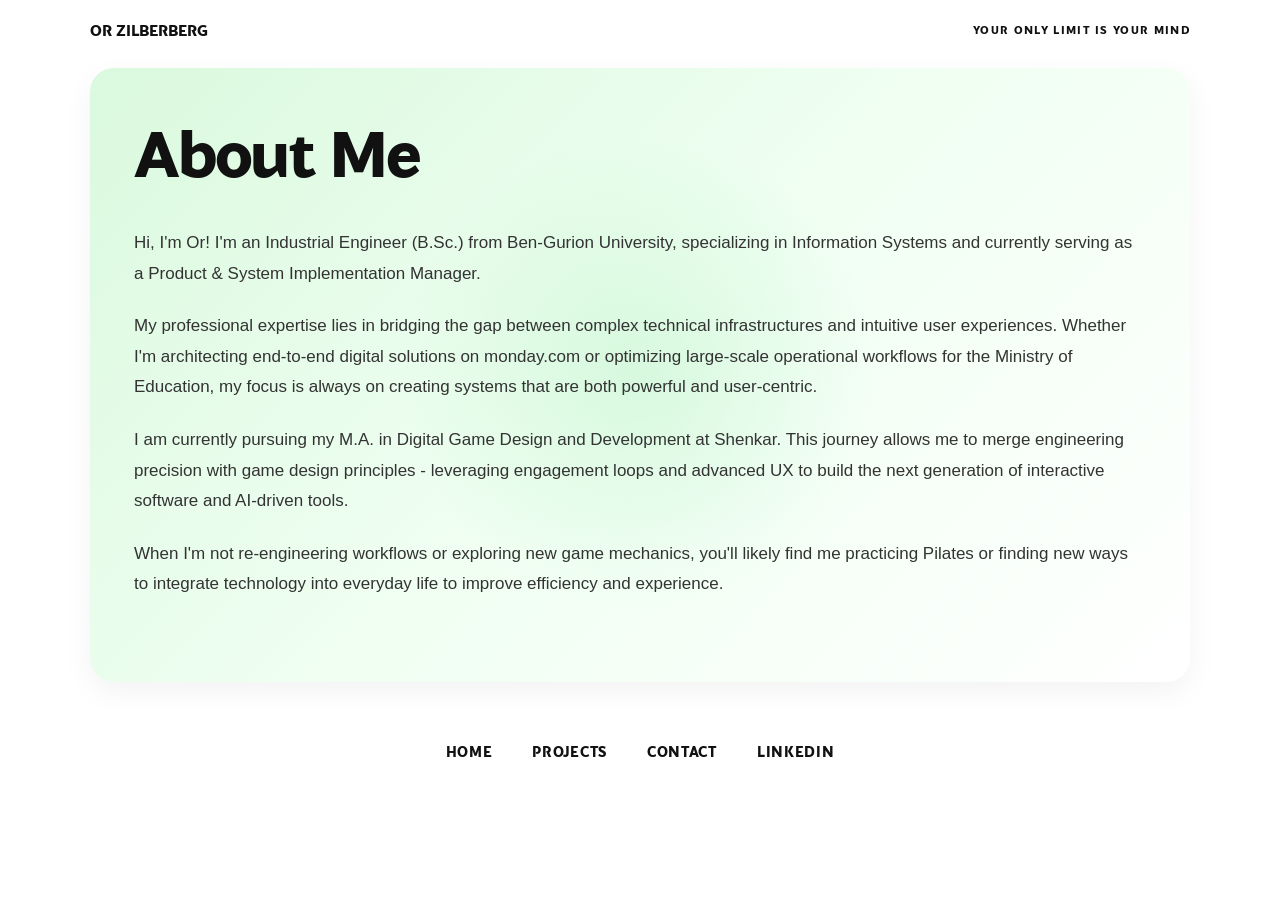
==== commit 65023476: "Update about.html" ====
--- a/public/about.html
+++ b/public/about.html
@@ -30,7 +30,7 @@
         <div class="bio-text">
           <p>Hi, I'm Or! I'm an Industrial Engineer (B.Sc.) from Ben-Gurion University, specializing in Information Systems and currently serving as a Product &amp; System Implementation Manager.</p>
           <p>My professional expertise lies in bridging the gap between complex technical infrastructures and intuitive user experiences. Whether I'm architecting end-to-end digital solutions on monday.com or optimizing large-scale operational workflows for the Ministry of Education, my focus is always on creating systems that are both powerful and user-centric.</p>
-          <p>I am currently pursuing my M.A. in Digital Game Design and Development at Shenkar. This journey allows me to merge engineering precision with game design principles — leveraging engagement loops and advanced UX to build the next generation of interactive software and AI-driven tools.</p>
+          <p>I am currently pursuing my M.A. in Digital Game Design and Development at Shenkar. This journey allows me to merge engineering precision with game design principles - leveraging engagement loops and advanced UX to build the next generation of interactive software and AI-driven tools.</p>
           <p>When I'm not re-engineering workflows or exploring new game mechanics, you'll likely find me practicing Pilates or finding new ways to integrate technology into everyday life to improve efficiency and experience.</p>
         </div>
       </div>
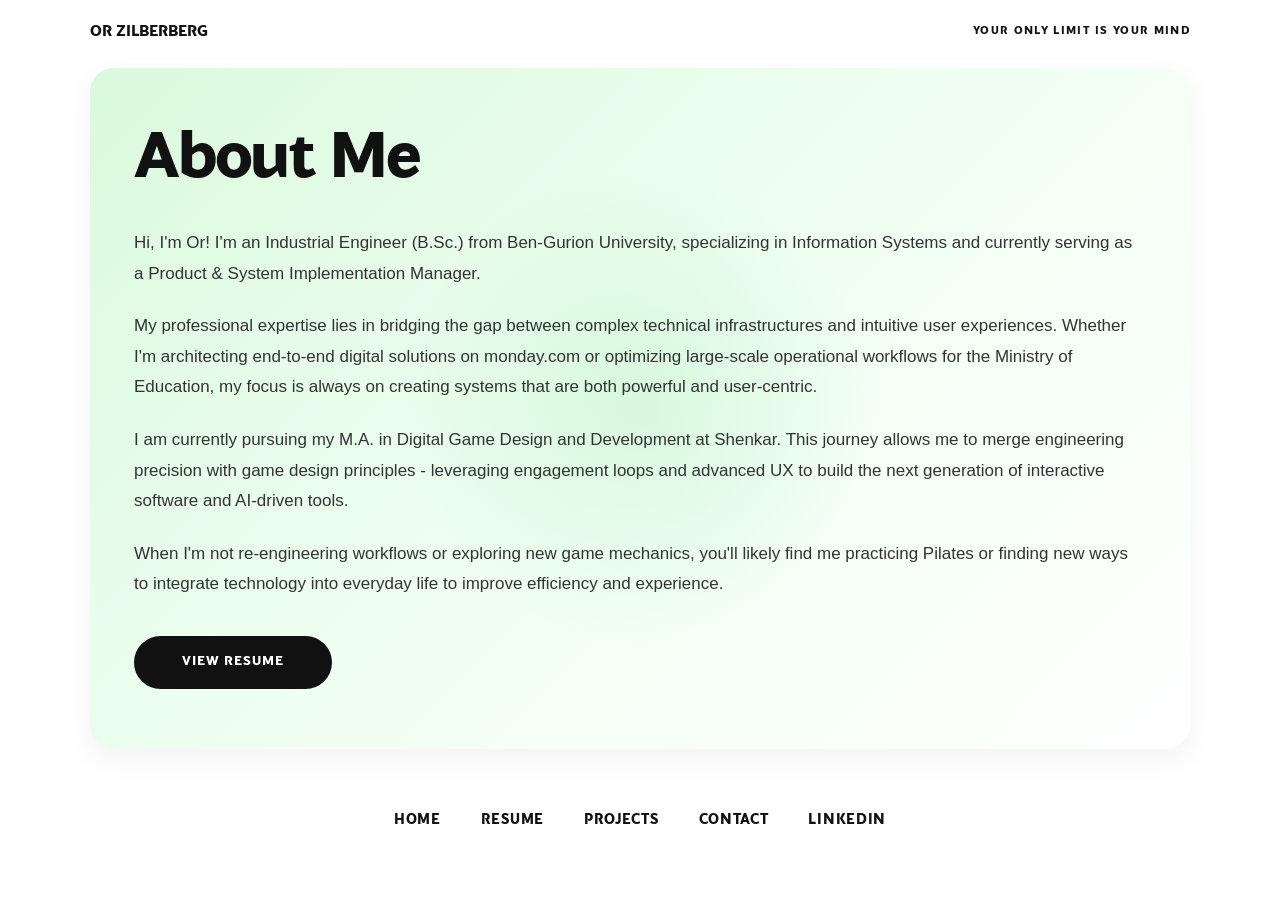
==== commit 258fbf49: "Resume" ====
--- a/public/about.html
+++ b/public/about.html
@@ -33,6 +33,9 @@
           <p>I am currently pursuing my M.A. in Digital Game Design and Development at Shenkar. This journey allows me to merge engineering precision with game design principles - leveraging engagement loops and advanced UX to build the next generation of interactive software and AI-driven tools.</p>
           <p>When I'm not re-engineering workflows or exploring new game mechanics, you'll likely find me practicing Pilates or finding new ways to integrate technology into everyday life to improve efficiency and experience.</p>
         </div>
+        <div class="resume-btn-wrap">
+          <a href="resume.html" class="btn-view-resume">View Resume</a>
+        </div>
       </div>
     </main>
 
--- a/assets/css/about.css
+++ b/assets/css/about.css
@@ -141,6 +141,36 @@
 .tag-orange { background: #ffecd4; color: #8a4a1a; }
 .tag-pink   { background: #ffd4ee; color: #8a1a5a; }
 
+.resume-btn-wrap {
+  margin-top: 36px;
+}
+
+.btn-view-resume {
+  display: inline-block;
+  padding: 16px 48px;
+  background: #111;
+  color: #fff;
+  border-radius: 50px;
+  font-family: 'Blacker Sans Pro', sans-serif;
+  font-size: 13px;
+  font-weight: 800;
+  text-transform: uppercase;
+  letter-spacing: 0.08em;
+  text-decoration: none;
+  transition: transform 0.2s ease, background 0.2s ease;
+  animation: btnPulseGreen 2.5s ease-in-out infinite;
+}
+
+.btn-view-resume:hover {
+  transform: scale(1.08);
+  background: #1a7a3a;
+}
+
+@keyframes btnPulseGreen {
+  0%, 100% { box-shadow: 0 0 0 0 rgba(61,191,110,0); }
+  50%       { box-shadow: 0 0 0 8px rgba(61,191,110,0.18); }
+}
+
 @media (max-width: 768px) {
   .card-about { padding: 40px 24px; }
   .about-content h1 { font-size: 42px; }
